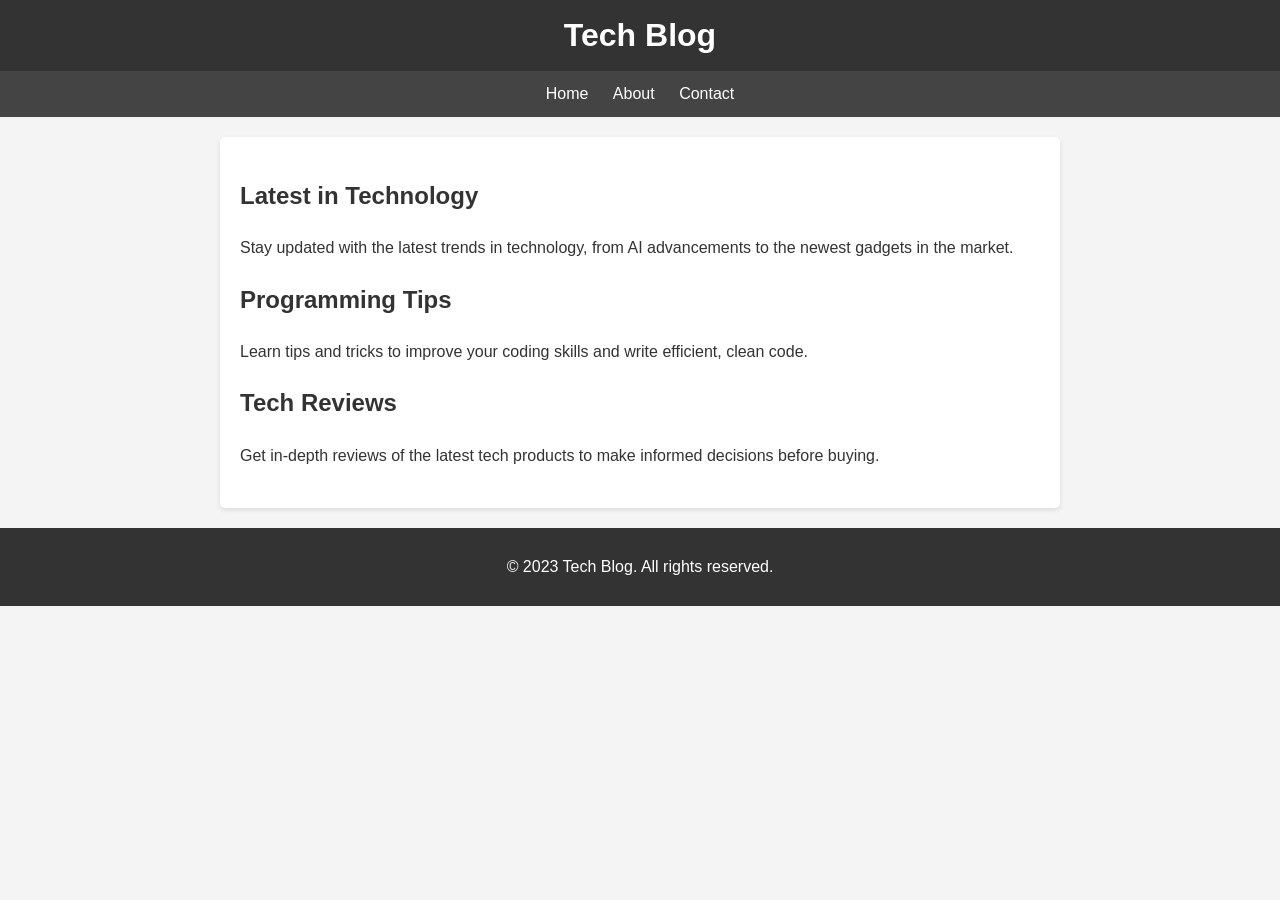
==== index.html @ 20763ac1 "name changed" ====
<!DOCTYPE html>
<html lang="en">
<head>
    <meta charset="UTF-8">
    <meta name="viewport" content="width=device-width, initial-scale=1.0">
    <title>Tech Blog</title>
    <style>
        body {
            font-family: Arial, sans-serif;
            line-height: 1.6;
            margin: 0;
            padding: 0;
            background-color: #f4f4f4;
            color: #333;
        }
        header {
            background: #333;
            color: #fff;
            padding: 10px 0;
            text-align: center;
        }
        header h1 {
            margin: 0;
        }
        nav {
            background: #444;
            color: #fff;
            padding: 10px;
            text-align: center;
        }
        nav a {
            color: #fff;
            margin: 0 10px;
            text-decoration: none;
        }
        .container {
            max-width: 800px;
            margin: 20px auto;
            background: #fff;
            padding: 20px;
            border-radius: 5px;
            box-shadow: 0 2px 5px rgba(0, 0, 0, 0.1);
        }
        .post {
            margin-bottom: 20px;
        }
        .post h2 {
            color: #333;
        }
        .post p {
            margin: 10px 0;
        }
        footer {
            text-align: center;
            padding: 10px 0;
            background: #333;
            color: #fff;
            margin-top: 20px;
        }
    </style>
</head>
<body>
    <header>
        <h1>Tech Blog</h1>
    </header>
    <nav>
        <a href="#">Home</a>
        <a href="#">About</a>
        <a href="#">Contact</a>
    </nav>
    <div class="container">
        <div class="post">
            <h2>Latest in Technology</h2>
            <p>Stay updated with the latest trends in technology, from AI advancements to the newest gadgets in the market.</p>
        </div>
        <div class="post">
            <h2>Programming Tips</h2>
            <p>Learn tips and tricks to improve your coding skills and write efficient, clean code.</p>
        </div>
        <div class="post">
            <h2>Tech Reviews</h2>
            <p>Get in-depth reviews of the latest tech products to make informed decisions before buying.</p>
        </div>
    </div>
    <footer>
        <p>&copy; 2023 Tech Blog. All rights reserved.</p>
    </footer>
</body>
</html></html>
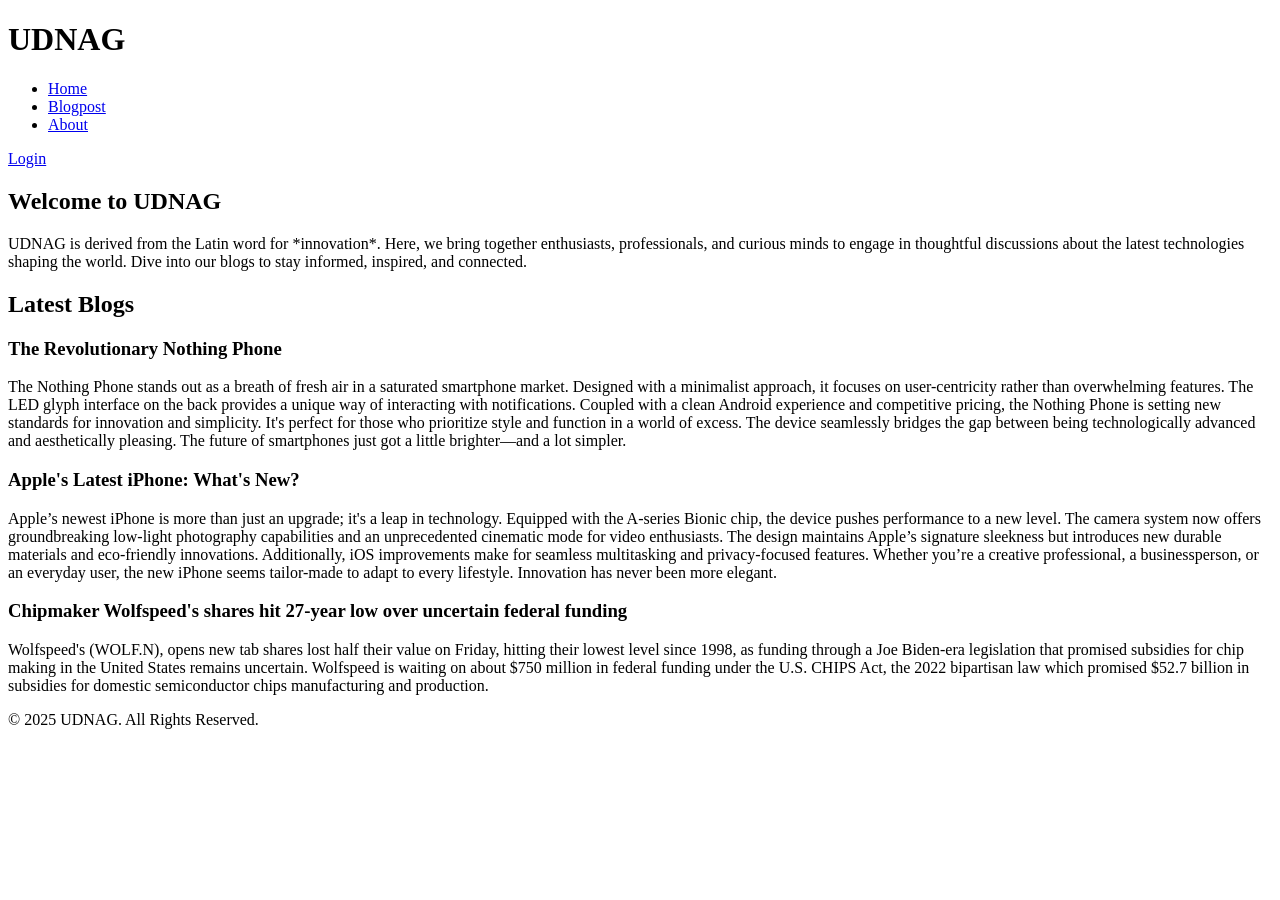
==== commit d0897ec3: "main changed" ====
--- a/index.html
+++ b/index.html
@@ -1,89 +1,56 @@
 <!DOCTYPE html>
 <html lang="en">
 <head>
-    <meta charset="UTF-8">
-    <meta name="viewport" content="width=device-width, initial-scale=1.0">
-    <title>Tech Blog</title>
-    <style>
-        body {
-            font-family: Arial, sans-serif;
-            line-height: 1.6;
-            margin: 0;
-            padding: 0;
-            background-color: #f4f4f4;
-            color: #333;
-        }
-        header {
-            background: #333;
-            color: #fff;
-            padding: 10px 0;
-            text-align: center;
-        }
-        header h1 {
-            margin: 0;
-        }
-        nav {
-            background: #444;
-            color: #fff;
-            padding: 10px;
-            text-align: center;
-        }
-        nav a {
-            color: #fff;
-            margin: 0 10px;
-            text-decoration: none;
-        }
-        .container {
-            max-width: 800px;
-            margin: 20px auto;
-            background: #fff;
-            padding: 20px;
-            border-radius: 5px;
-            box-shadow: 0 2px 5px rgba(0, 0, 0, 0.1);
-        }
-        .post {
-            margin-bottom: 20px;
-        }
-        .post h2 {
-            color: #333;
-        }
-        .post p {
-            margin: 10px 0;
-        }
-        footer {
-            text-align: center;
-            padding: 10px 0;
-            background: #333;
-            color: #fff;
-            margin-top: 20px;
-        }
-    </style>
+  <meta charset="UTF-8">
+  <meta name="viewport" content="width=device-width, initial-scale=1.0">
+  <title>UDNAG - Innovation Blog</title>
+  <link rel="stylesheet" href="styles.css">
 </head>
 <body>
     <header>
-        <h1>Tech Blog</h1>
+        <div class="container">
+            <div class="logo">
+                <h1>UDNAG</h1>
+            </div>
+            <nav>
+                <ul class="nav-links">
+                    <li><a href="#">Home</a></li>
+                    <li><a href="#">Blogpost</a></li>
+                    <li><a href="#">About</a></li>
+                </ul>
+            </nav>
+            <div class="login-button">
+                <a href="#">Login</a>
+            </div>
+        </div>
     </header>
-    <nav>
-        <a href="#">Home</a>
-        <a href="#">About</a>
-        <a href="#">Contact</a>
-    </nav>
+  <main class="container">
+    <section class="welcome-section">
+      <h2>Welcome to UDNAG</h2>
+      <p>UDNAG is derived from the Latin word for *innovation*. Here, we bring together enthusiasts, professionals, and curious minds to engage in thoughtful discussions about the latest technologies shaping the world. Dive into our blogs to stay informed, inspired, and connected.</p>
+    </section>
+    <section>
+      <h2>Latest Blogs</h2>
+      <article>
+        <h3>The Revolutionary Nothing Phone</h3>
+        <p>The Nothing Phone stands out as a breath of fresh air in a saturated smartphone market. Designed with a minimalist approach, it focuses on user-centricity rather than overwhelming features. The LED glyph interface on the back provides a unique way of interacting with notifications. Coupled with a clean Android experience and competitive pricing, the Nothing Phone is setting new standards for innovation and simplicity. It's perfect for those who prioritize style and function in a world of excess. The device seamlessly bridges the gap between being technologically advanced and aesthetically pleasing. The future of smartphones just got a little brighter—and a lot simpler.</p>
+      </article>
+      <article>
+        <h3>Apple's Latest iPhone: What's New?</h3>
+        <p>Apple’s newest iPhone is more than just an upgrade; it's a leap in technology. Equipped with the A-series Bionic chip, the device pushes performance to a new level. The camera system now offers groundbreaking low-light photography capabilities and an unprecedented cinematic mode for video enthusiasts. The design maintains Apple’s signature sleekness but introduces new durable materials and eco-friendly innovations. Additionally, iOS improvements make for seamless multitasking and privacy-focused features. Whether you’re a creative professional, a businessperson, or an everyday user, the new iPhone seems tailor-made to adapt to every lifestyle. Innovation has never been more elegant.</p>
+      </article>
+     <article>
+        <h3>Chipmaker Wolfspeed's shares hit 27-year low over uncertain federal funding</h3>
+        <p> Wolfspeed's (WOLF.N), opens new tab shares lost half their value on Friday, hitting their lowest level since 1998, as funding through a Joe Biden-era legislation that promised subsidies for chip making in the United States remains uncertain.
+Wolfspeed is waiting on about $750 million in federal funding under the U.S. CHIPS Act, the 2022 bipartisan law which promised $52.7 billion in subsidies for domestic semiconductor chips manufacturing and production.
+</p>
+      </article>
+    </section>
+  </main>
+  <footer>
     <div class="container">
-        <div class="post">
-            <h2>Latest in Technology</h2>
-            <p>Stay updated with the latest trends in technology, from AI advancements to the newest gadgets in the market.</p>
-        </div>
-        <div class="post">
-            <h2>Programming Tips</h2>
-            <p>Learn tips and tricks to improve your coding skills and write efficient, clean code.</p>
-        </div>
-        <div class="post">
-            <h2>Tech Reviews</h2>
-            <p>Get in-depth reviews of the latest tech products to make informed decisions before buying.</p>
-        </div>
+      <p>&copy; 2025 UDNAG. All Rights Reserved.</p>
     </div>
-    <footer>
-        <p>&copy; 2023 Tech Blog. All rights reserved.</p>
-    </footer>
+  </footer>
 </body>
-</html></html>+</html>
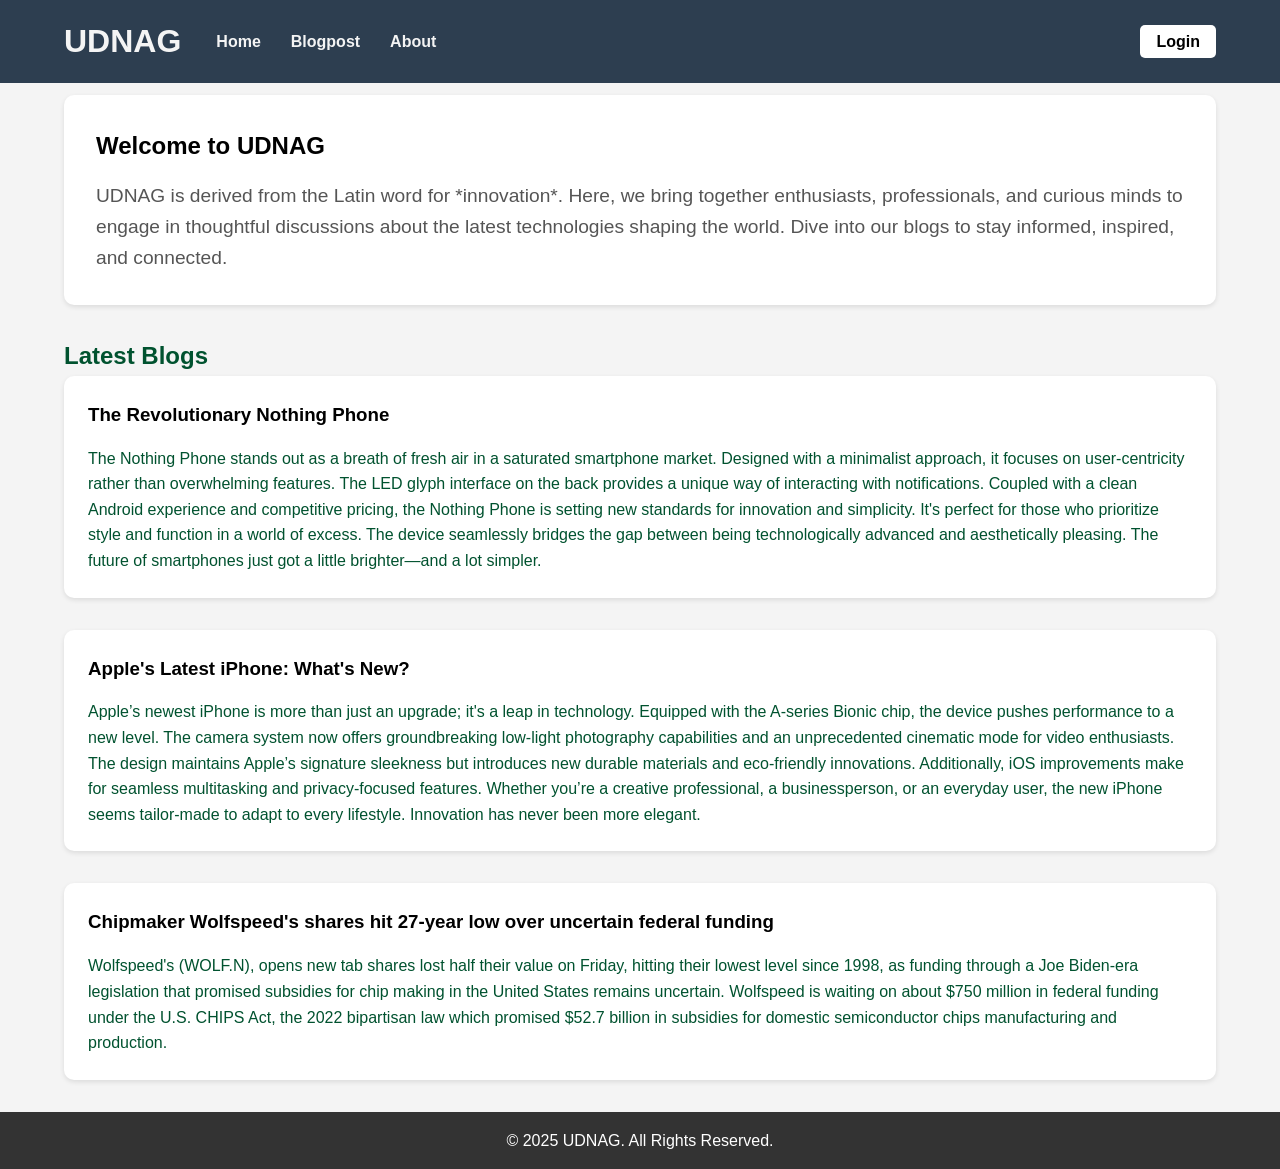
==== commit a6cbbb0c: "Update index.html" ====
--- a/index.html
+++ b/index.html
@@ -4,7 +4,150 @@
   <meta charset="UTF-8">
   <meta name="viewport" content="width=device-width, initial-scale=1.0">
   <title>UDNAG - Innovation Blog</title>
-  <link rel="stylesheet" href="styles.css">
+  <style>
+    * {
+  margin: 0;
+  padding: 0;
+  box-sizing: border-box;
+}
+
+body {
+  font-family: 'Arial', sans-serif;
+  line-height: 1.6;
+  color: #00522f;
+  background-color: #f4f4f4;
+}
+
+header {
+  background: #2d3e50;
+  color: #f4f4f4;
+  padding: 1rem 0;
+}
+
+header .container {
+  display: flex;
+  align-items: center;
+  justify-content: space-between;
+}
+
+h1 {
+  margin-right: 20px;
+}
+
+nav {
+  flex-grow: 1;
+  display: flex;
+  justify-content: space-between;
+}
+
+nav ul {
+  display: flex;
+  list-style: none;
+  margin: 0;
+  padding: 0;
+}
+
+nav ul a {
+  color: #f4f4f4;
+  text-decoration: none;
+  font-weight: bold;
+  margin: 0 15px;
+}
+
+.nav-left {
+  display: flex;
+  list-style: none;
+}
+
+.nav-left li {
+  margin: 0 15px;
+}
+
+.nav-left li a {
+  color: #fff;
+  text-decoration: none;
+  font-weight: bold;
+  font-size: 1rem;
+}
+
+.nav-right {
+  list-style: none;
+  display: flex;
+}
+
+.nav-right li {
+  margin-left: auto; /* Push to the far-right */
+}
+
+.nav-right li a {
+  color: #fff;
+  text-decoration: none;
+  font-weight: bold;
+  font-size: 1rem;
+}
+
+.login-button a {
+  background-color: #ffffff;
+  padding: 0.5rem 1rem;
+  border-radius: 5px;
+  color: #000000;
+  text-decoration: none;
+  font-weight: bold;
+}
+
+.login-button a:hover {
+  background-color: #0056b3;
+}
+
+.container {
+  width: 90%;
+  max-width: 1200px;
+  margin: 0 auto;
+}
+
+main {
+  margin: 2rem 0;
+}
+
+.welcome-section {
+  background: #fff;
+  padding: 2rem;
+  margin-bottom: 2rem;
+  border-radius: 10px;
+  box-shadow: 0 2px 5px rgba(0, 0, 0, 0.1);
+}
+
+.welcome-section h2 {
+  color: #000000;
+  margin-bottom: 1rem;
+}
+
+.welcome-section p {
+  font-size: 1.2rem;
+  color: #555;
+}
+
+article {
+  background: #fff;
+  margin-bottom: 2rem;
+  padding: 1.5rem;
+  border-radius: 10px;
+  box-shadow: 0 2px 5px rgba(0, 0, 0, 0.1);
+}
+
+article h3 {
+  margin-bottom: 1rem;
+  color: #000000;
+}
+
+footer {
+  text-align: center;
+  padding: 1rem 0;
+  background: #333;
+  color: #fff;
+}
+
+  </style>
 </head>
 <body>
     <header>
@@ -13,10 +156,10 @@
                 <h1>UDNAG</h1>
             </div>
             <nav>
-                <ul class="nav-links">
-                    <li><a href="#">Home</a></li>
-                    <li><a href="#">Blogpost</a></li>
-                    <li><a href="#">About</a></li>
+                <ul>
+                    <a href="#">Home</a>
+                    <a href="#">Blogpost</a>
+                    <a href="#">About</a>
                 </ul>
             </nav>
             <div class="login-button">
@@ -25,11 +168,11 @@
         </div>
     </header>
   <main class="container">
-    <section class="welcome-section">
-      <h2>Welcome to UDNAG</h2>
-      <p>UDNAG is derived from the Latin word for *innovation*. Here, we bring together enthusiasts, professionals, and curious minds to engage in thoughtful discussions about the latest technologies shaping the world. Dive into our blogs to stay informed, inspired, and connected.</p>
-    </section>
-    <section>
+      <section class="welcome-section" style="margin-top: 1%;">
+          <h2>Welcome to UDNAG</h2>
+          <p>UDNAG is derived from the Latin word for *innovation*. Here, we bring together enthusiasts, professionals, and curious minds to engage in thoughtful discussions about the latest technologies shaping the world. Dive into our blogs to stay informed, inspired, and connected.</p>
+        </section>
+      <section>
       <h2>Latest Blogs</h2>
       <article>
         <h3>The Revolutionary Nothing Phone</h3>
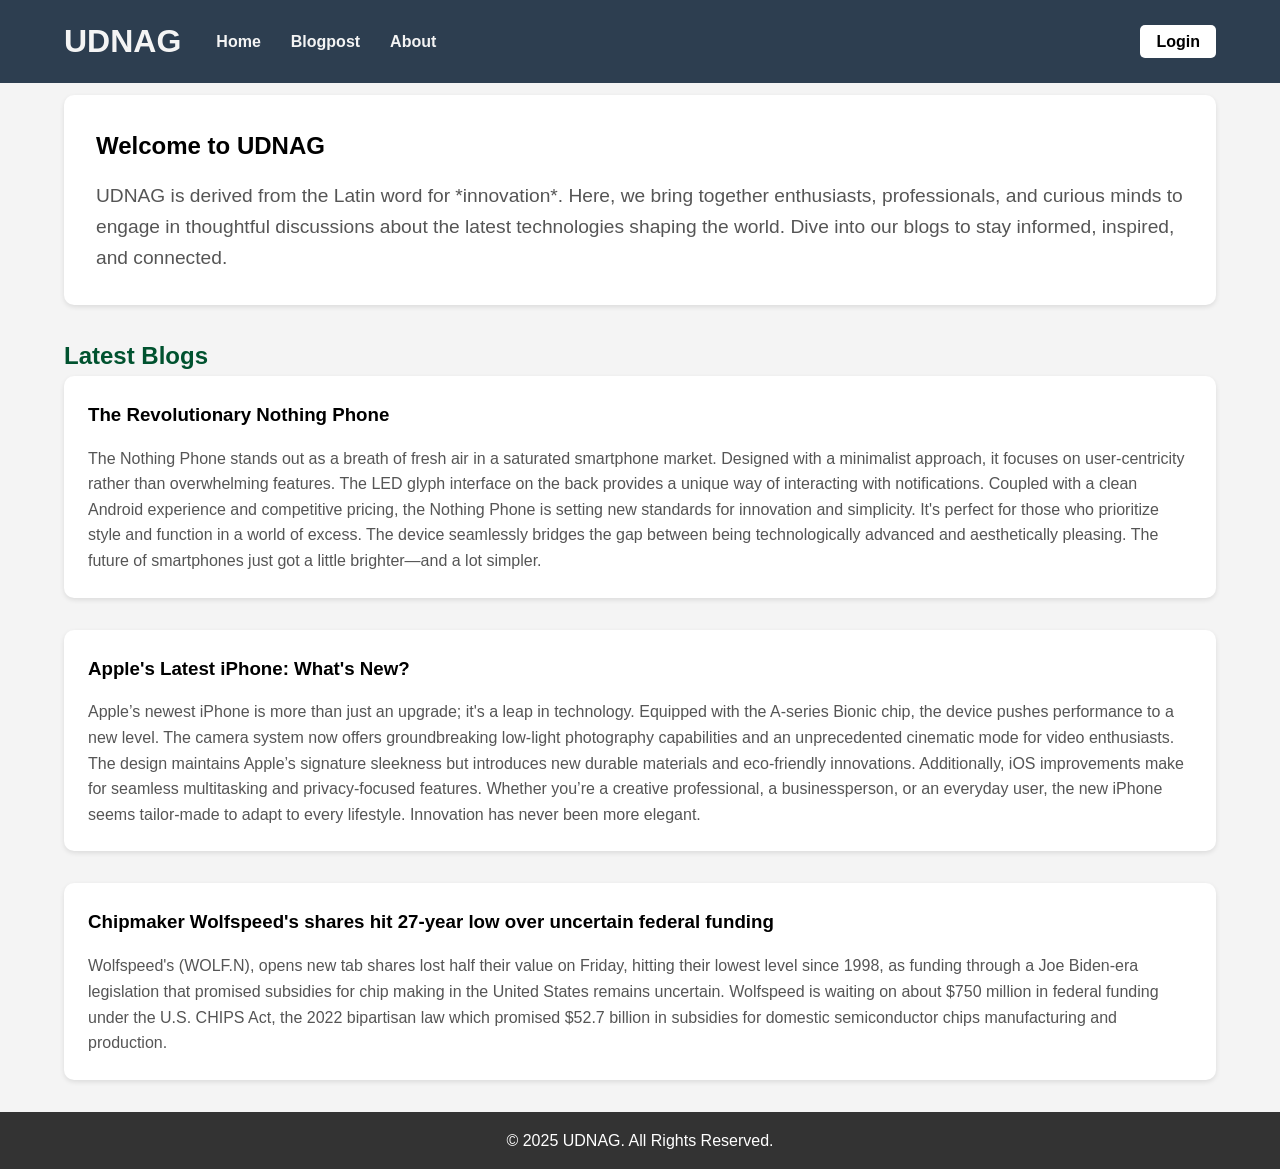
==== commit 27f2fa3d: "Update index.html" ====
--- a/index.html
+++ b/index.html
@@ -129,6 +129,7 @@
 
 article {
   background: #fff;
+  color: #555;
   margin-bottom: 2rem;
   padding: 1.5rem;
   border-radius: 10px;
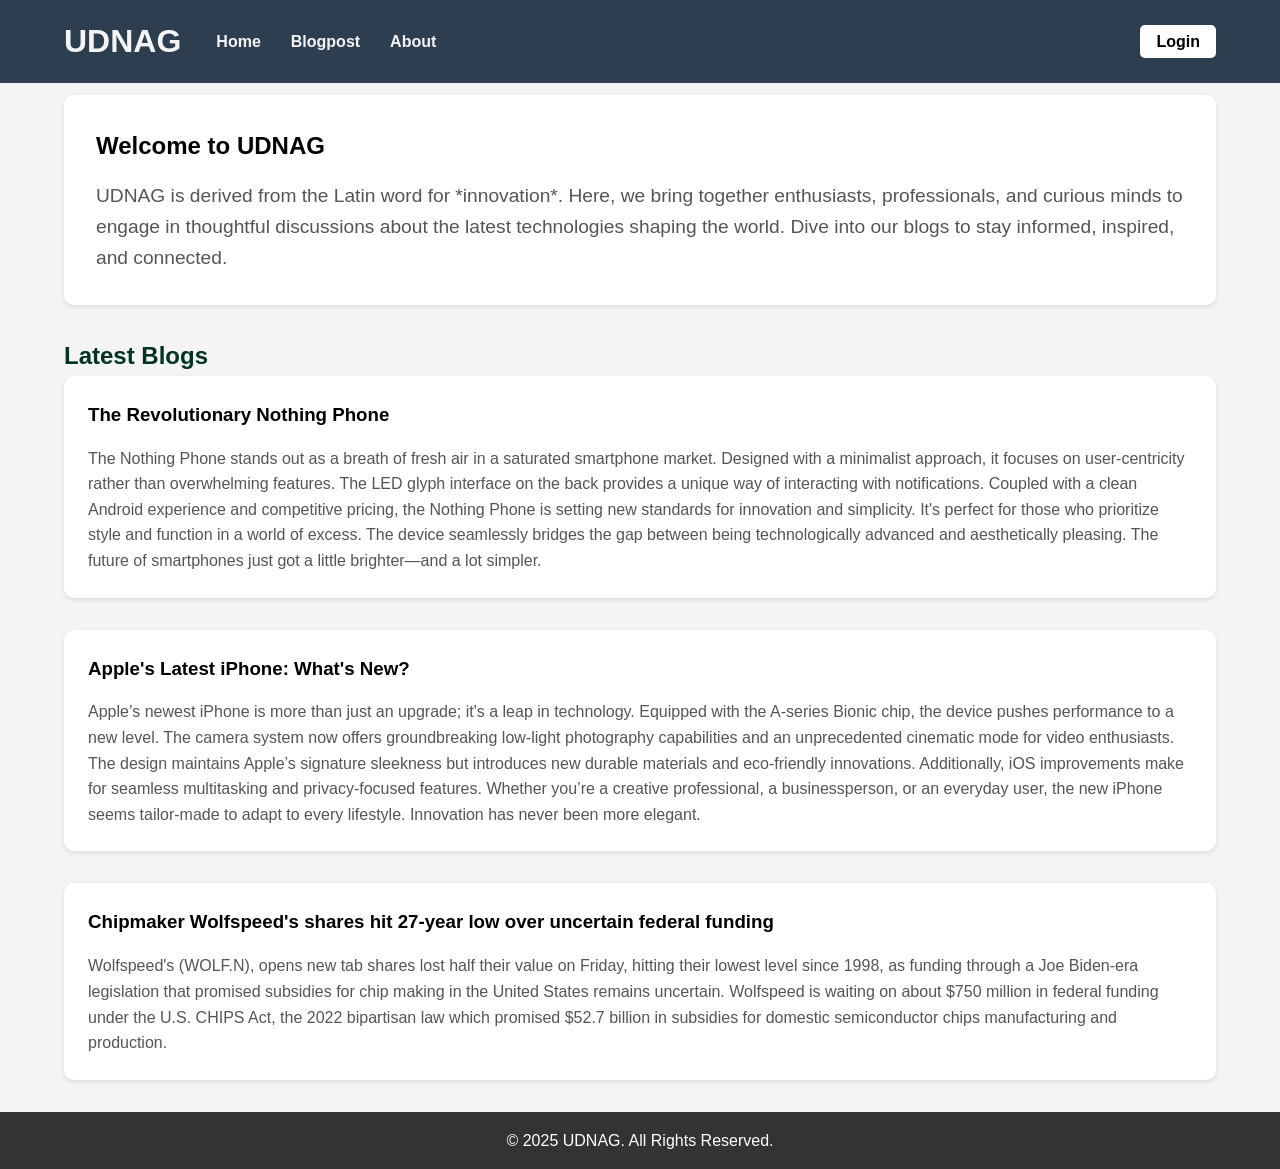
==== commit da65da3c: "font color changed" ====
--- a/index.html
+++ b/index.html
@@ -14,7 +14,7 @@
 body {
   font-family: 'Arial', sans-serif;
   line-height: 1.6;
-  color: #00522f;
+  color: #00341e;
   background-color: #f4f4f4;
 }
 
